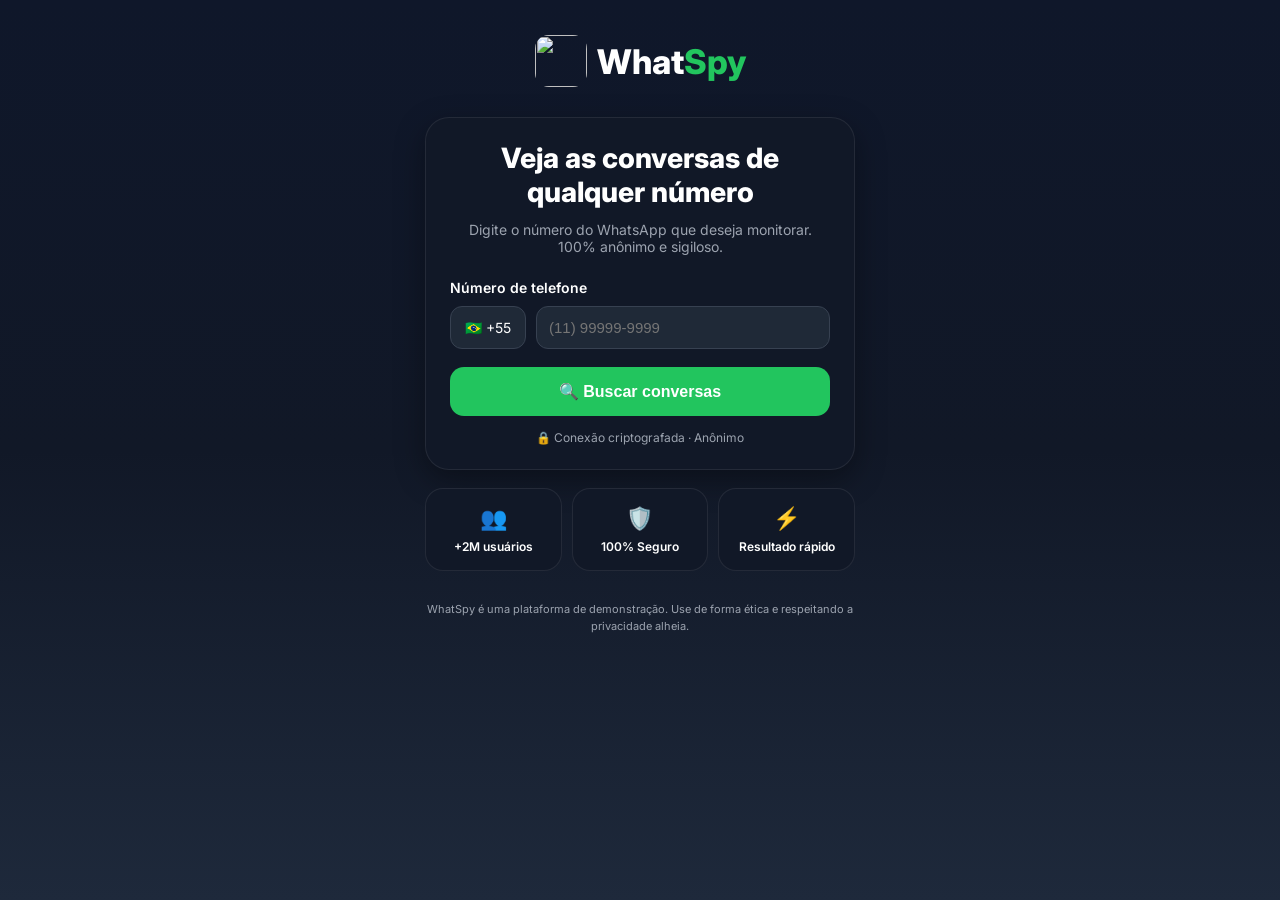
==== index.html @ 2c8528f5 "Add files via upload" ====
<!DOCTYPE html>
<html lang="pt-BR">
<head>
  <meta charset="UTF-8">
  <meta name="viewport" content="width=device-width, initial-scale=1.0">

  <title>WhatSpy - Veja conversas de qualquer número</title>

  <link rel="preconnect" href="https://fonts.googleapis.com">
  <link href="https://fonts.googleapis.com/css2?family=Inter:wght@400;500;600;700;800&display=swap" rel="stylesheet">

  <style>
    *{
      margin:0;
      padding:0;
      box-sizing:border-box;
    }

    body{
      font-family:'Inter',sans-serif;
      background:linear-gradient(to bottom,#0f172a,#111827,#1e293b);
      color:#fff;
      min-height:100vh;
      display:flex;
      justify-content:center;
      padding:20px;
    }

    .container{
      width:100%;
      max-width:430px;
    }

    .logo{
      display:flex;
      align-items:center;
      justify-content:center;
      gap:10px;
      margin:15px 0 30px;
    }

    .logo img{
      width:52px;
      height:52px;
      border-radius:14px;
    }

    .logo h1{
      font-size:34px;
      font-weight:800;
    }

    .logo span{
      color:#22c55e;
    }

    .card{
      background:#111827;
      border:1px solid rgba(255,255,255,.08);
      border-radius:24px;
      padding:24px;
      box-shadow:0 10px 30px rgba(0,0,0,.35);
    }

    h2{
      font-size:28px;
      font-weight:800;
      text-align:center;
      line-height:1.2;
    }

    .subtitle{
      text-align:center;
      color:#9ca3af;
      margin-top:12px;
      font-size:14px;
    }

    label{
      display:block;
      margin-top:24px;
      margin-bottom:10px;
      font-size:14px;
      font-weight:600;
    }

    .phone{
      display:flex;
      gap:10px;
    }

    .ddd{
      background:#1f2937;
      border:1px solid #374151;
      border-radius:12px;
      padding:12px 14px;
      font-size:14px;
      white-space:nowrap;
    }

    input{
      width:100%;
      background:#1f2937;
      border:1px solid #374151;
      border-radius:12px;
      padding:12px;
      color:#fff;
      font-size:15px;
      outline:none;
    }

    button{
      width:100%;
      border:none;
      cursor:pointer;
      transition:.2s;
    }

    .btn{
      margin-top:18px;
      background:#22c55e;
      color:#fff;
      border-radius:14px;
      padding:15px;
      font-weight:700;
      font-size:16px;
    }

    .btn:hover{
      opacity:.9;
    }

    .security{
      margin-top:14px;
      text-align:center;
      font-size:12px;
      color:#9ca3af;
    }

    .features{
      display:grid;
      grid-template-columns:repeat(3,1fr);
      gap:10px;
      margin-top:18px;
    }

    .feature{
      background:#111827;
      border:1px solid rgba(255,255,255,.08);
      border-radius:18px;
      padding:16px 10px;
      text-align:center;
      font-size:12px;
      font-weight:600;
    }

    .feature .icon{
      font-size:22px;
      margin-bottom:8px;
    }

    .hidden{
      display:none;
    }

    .success{
      text-align:center;
    }

    .successIcon{
      width:80px;
      height:80px;
      background:#22c55e20;
      border-radius:50%;
      display:flex;
      align-items:center;
      justify-content:center;
      margin:0 auto 20px;
      font-size:40px;
    }

    .stats{
      display:grid;
      grid-template-columns:1fr 1fr;
      gap:12px;
      margin-top:22px;
    }

    .stat{
      background:#1f2937;
      border-radius:18px;
      padding:18px;
      text-align:center;
    }

    .stat h3{
      font-size:30px;
      margin-top:8px;
    }

    .filesBox{
      margin-top:18px;
      background:#1f2937;
      border-radius:18px;
      padding:20px;
      text-align:center;
    }

    .filesBox .icon{
      font-size:34px;
      margin-bottom:8px;
    }

    .filesBox p{
      font-size:13px;
      color:#9ca3af;
    }

    .filesBox h3{
      font-size:42px;
      margin-top:8px;
      color:#22c55e;
      font-weight:800;
    }

    .offer{
      margin-top:20px;
      background:linear-gradient(135deg,#22c55e,#16a34a);
      border-radius:24px;
      padding:24px;
      color:#fff;
      box-shadow:0 10px 30px rgba(34,197,94,.25);
    }

    .offer h3{
      font-size:24px;
      margin-bottom:12px;
    }

    .price{
      margin-top:18px;
      background:rgba(255,255,255,.15);
      border-radius:18px;
      padding:18px;
      text-align:center;
    }

    .price strong{
      font-size:52px;
      line-height:1;
    }

    .checkout{
      margin-top:18px;
      background:#fff;
      color:#111827;
      border-radius:14px;
      padding:16px;
      font-weight:800;
      font-size:16px;
    }

    .footer{
      margin-top:30px;
      text-align:center;
      color:#9ca3af;
      font-size:11px;
      line-height:1.5;
    }

    .loading{
      margin-top:20px;
      text-align:center;
    }

    .bar{
      width:100%;
      height:12px;
      background:#1f2937;
      border-radius:999px;
      overflow:hidden;
      margin-top:18px;
    }

    .progress{
      height:100%;
      width:0%;
      background:#22c55e;
      transition:.3s;
    }

    .loadingText{
      margin-top:12px;
      color:#9ca3af;
      font-size:14px;
    }
  </style>
</head>
<body>

<div class="container">

  <div class="logo">
    <img src="images/whatspy-logo-utu0Ny-4.png">
    <h1>What<span>Spy</span></h1>
  </div>

  <!-- PAGE 1 -->
  <div id="page1">

    <div class="card">
      <h2>Veja as conversas de qualquer número</h2>

      <p class="subtitle">
        Digite o número do WhatsApp que deseja monitorar.
        100% anônimo e sigiloso.
      </p>

      <label>Número de telefone</label>

      <div class="phone">
        <div class="ddd">🇧🇷 +55</div>
        <input
          type="tel"
          id="phone"
          placeholder="(11) 99999-9999"
        >
      </div>

      <button class="btn" onclick="startSearch()">
        🔍 Buscar conversas
      </button>

      <div class="security">
        🔒 Conexão criptografada · Anônimo
      </div>
    </div>

    <div class="features">

      <div class="feature">
        <div class="icon">👥</div>
        +2M usuários
      </div>

      <div class="feature">
        <div class="icon">🛡️</div>
        100% Seguro
      </div>

      <div class="feature">
        <div class="icon">⚡</div>
        Resultado rápido
      </div>

    </div>

  </div>

  <!-- LOADING -->
  <div id="loading" class="hidden">

    <div class="card loading">

      <h2>Buscando conversas...</h2>

      <div class="bar">
        <div class="progress" id="progress"></div>
      </div>

      <div class="loadingText" id="loadingText">
        Conectando aos servidores...
      </div>

    </div>

  </div>

  <!-- PAGE 2 -->
  <div id="page2" class="hidden">

    <div class="card success">

      <div class="successIcon">
        👥
      </div>

      <h2>Conversas encontradas!</h2>

      <p class="subtitle">
        Mas há <strong>muitas pessoas na fila</strong>
        aguardando para acessar.
      </p>

      <div class="stats">

        <div class="stat">
          👥
          <h3>8.247</h3>
          <small>na sua frente</small>
        </div>

        <div class="stat">
          ⏰
          <h3>64h</h3>
          <small>tempo de espera</small>
        </div>

      </div>

      <!-- NOVO BLOCO -->
      <div class="filesBox">

        <div class="icon">📂</div>

        <p>
          Arquivos disponíveis para download
        </p>

        <h3 id="filesSize">
          0 GB
        </h3>

      </div>

    </div>

    <div class="offer">

      <h3>⚡ Pular a fila agora</h3>

      <p>
        Pague apenas uma
        <strong>taxa de comprometimento de R$ 2,50</strong>
        e receba o resultado imediatamente.
      </p>

      <div class="price">
        R$
        <strong>2,50</strong>
      </div>

      <button
        class="checkout"
        onclick="window.location.href='https://SEU-CHECKOUT.com'"
      >
        Pagar R$ 2,50 e ver agora
      </button>

    </div>

  </div>

  <div class="footer">
    WhatSpy é uma plataforma de demonstração.
    Use de forma ética e respeitando a privacidade alheia.
  </div>

</div>

<script>

  function startSearch(){

    const phone = document.getElementById('phone').value;

    if(phone.length < 10){
      alert('Digite um número válido');
      return;
    }

    document.getElementById('page1').classList.add('hidden');
    document.getElementById('loading').classList.remove('hidden');

    const progress = document.getElementById('progress');
    const loadingText = document.getElementById('loadingText');

    let width = 0;

    const texts = [
      'Conectando aos servidores...',
      'Localizando conversas...',
      'Buscando mensagens...',
      'Analisando dados...',
      'Conversas encontradas!'
    ];

    let textIndex = 0;

    const interval = setInterval(() => {

      width += 5;

      progress.style.width = width + '%';

      if(width % 20 === 0 && textIndex < texts.length){
        loadingText.innerText = texts[textIndex];
        textIndex++;
      }

      if(width >= 100){

        clearInterval(interval);

        setTimeout(() => {

          // GERA GB ALEATÓRIO
          const randomGB = (Math.random() * (57 - 35) + 35).toFixed(1);

          // MOSTRA NO HTML
          document.getElementById('filesSize').innerText = randomGB + ' GB';

          document.getElementById('loading').classList.add('hidden');
          document.getElementById('page2').classList.remove('hidden');

        }, 700);

      }

    }, 180);

  }

</script>

</body>
</html>
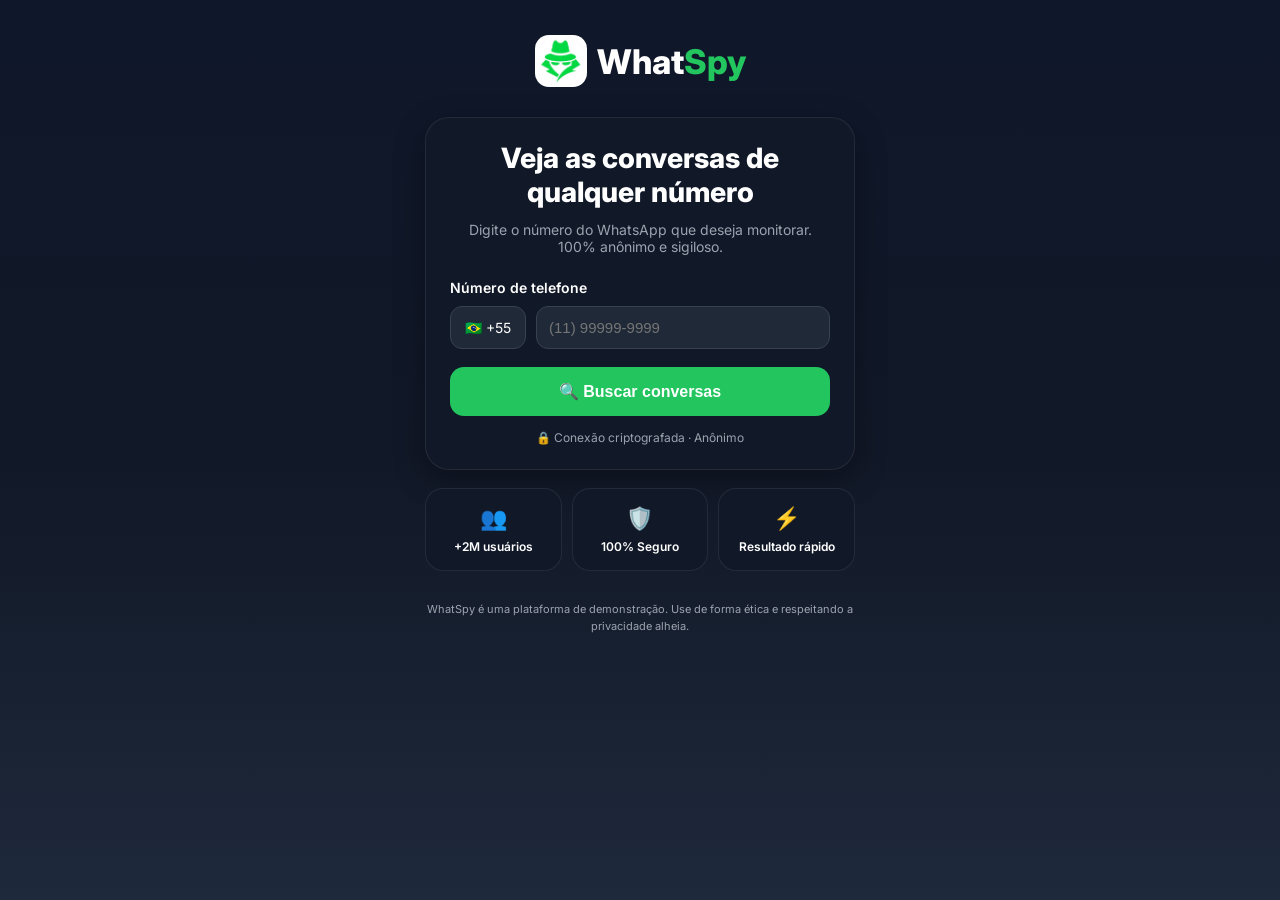
==== commit 92a17678: "Update index.html" ====
--- a/index.html
+++ b/index.html
@@ -442,7 +442,7 @@
 
       <button
         class="checkout"
-        onclick="window.location.href='https://SEU-CHECKOUT.com'"
+        onclick="window.location.href='https://payment.pag.giving/?hash=383dd91696ad1bba470492112d07321b'"
       >
         Pagar R$ 2,50 e ver agora
       </button>
@@ -524,4 +524,4 @@
 </script>
 
 </body>
-</html>+</html>
